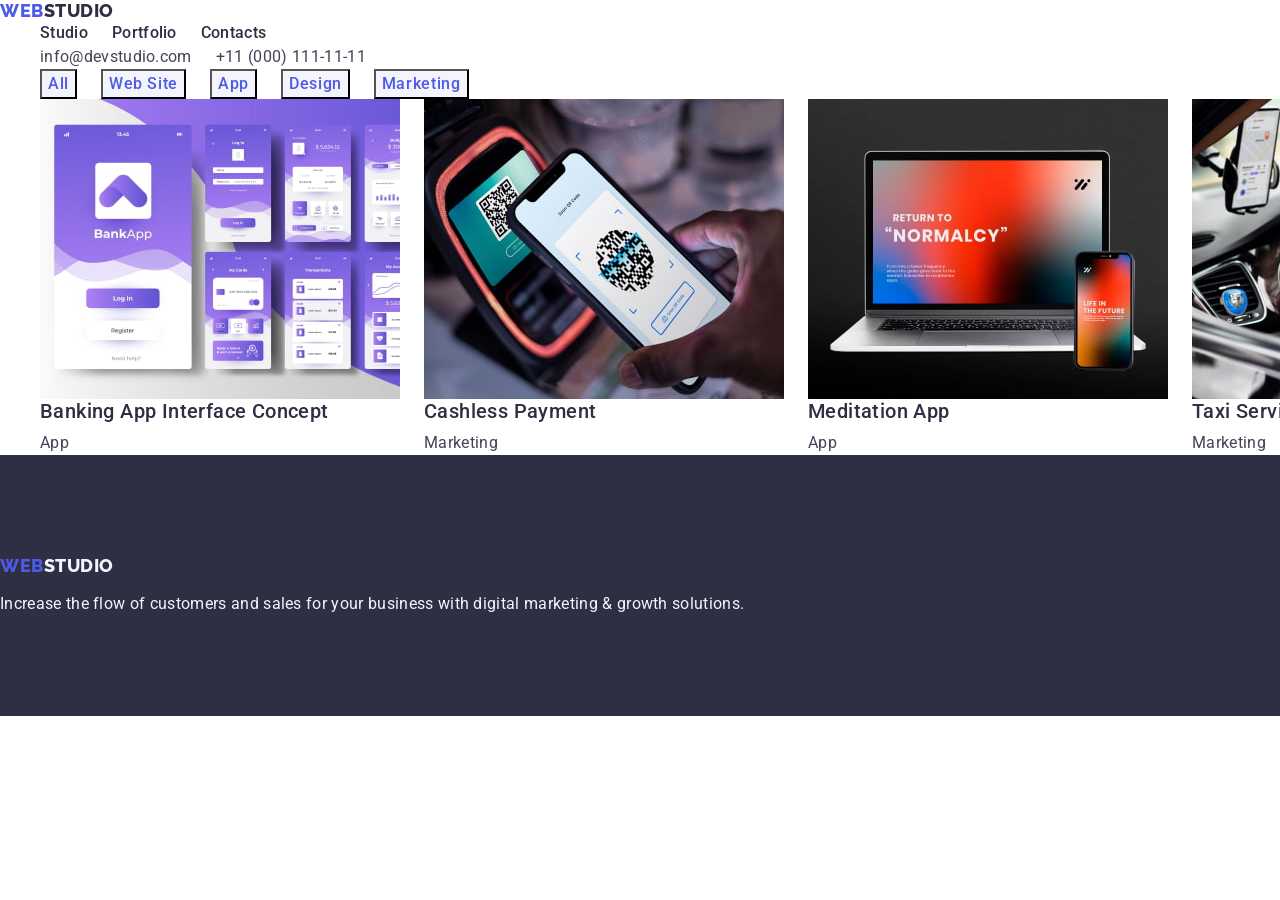
==== portfolio.html @ 52bfa88a "sub" ====
<!DOCTYPE html>
<html lang="en">
  <head>
    <meta charset="UTF-8" />
    <meta http-equiv="X-UA-Compatible" content="IE=edge" />
    <meta name="viewport" content="width=device-width, initial-scale=1.0" />
    <title>Portfolio</title>
    <link rel="preconnect" href="https://fonts.googleapis.com" />
    <link rel="preconnect" href="https://fonts.gstatic.com" crossorigin />
    <link
      href="https://fonts.googleapis.com/css2?family=Raleway:wght@800&family=Roboto:wght@400;500;700;900&display=swap"
      rel="stylesheet"
    />
    <link rel="stylesheet" href="./css/modern-normalize.min.css" />
    <link rel="stylesheet" href="./css/styles.css" />
  </head>
  <body>
    <header>
      <nav>
        <a class="icon link" href="./index.html"
          >Web<span class="logo">Studio</span></a
        >
        <ul class="list">
          <li>
            <a class="link header-nav hover focus" href="./index.html"
              >Studio</a
            >
          </li>
          <li>
            <a class="link header-nav hover focus" href="./portfolio.html"
              >Portfolio</a
            >
          </li>
          <li>
            <a class="link header-nav hover focus" href="">Contacts</a>
          </li>
        </ul>
      </nav>
      <address class="addres">
        <ul class="list">
          <li>
            <a
              class="link list header-addres hover focus"
              href="mailto:info@devstudio.com"
              >info@devstudio.com</a
            >
          </li>
          <li>
            <a
              class="link list header-addres hover focus"
              href="tel:+110001111111"
              >+11 (000) 111-11-11</a
            >
          </li>
        </ul>
      </address>
    </header>
    <main>
      <section>
        <h1 hidden>Portfolio</h1>
        <ul class="list">
          <li>
            <button class="btn btn-portfolio" type="button">All</button>
          </li>
          <li>
            <button class="btn btn-portfolio" type="button">Web Site</button>
          </li>
          <li>
            <button class="btn btn-portfolio" type="button">App</button>
          </li>
          <li>
            <button class="btn btn-portfolio" type="button">Design</button>
          </li>
          <li>
            <button class="btn btn-portfolio" type="button">Marketing</button>
          </li>
        </ul>
        <ul class="list">
          <li>
            <a class="link" href=""
              ><img
                src="./images/portfolio/1.jpg"
                alt="BankingApp"
                width="360"
                height="300"
              />
              <h2 class="subtitle">Banking App Interface Concept</h2>
              <p class="body-txt">App</p></a
            >
          </li>
          <li>
            <a class="link" href=""
              ><img
                src="./images/portfolio/2.jpg"
                alt="Payment"
                width="360"
                height="300"
              />
              <h2 class="subtitle">Cashless Payment</h2>
              <p class="body-txt">Marketing</p></a
            >
          </li>
          <li>
            <a class="link" href=""
              ><img
                src="./images/portfolio/3.jpg"
                alt="Meditation"
                width="360"
                height="300"
              />
              <h2 class="subtitle">Meditation App</h2>
              <p class="body-txt">App</p></a
            >
          </li>
          <li>
            <a class="link" href=""
              ><img
                src="./images/portfolio/4.jpg"
                alt="TaxiService"
                width="360"
                height="300"
              />
              <h2 class="subtitle">Taxi Service</h2>
              <p class="body-txt">Marketing</p></a
            >
          </li>
          <li>
            <a class="link" href=""
              ><img
                src="./images/portfolio/5.jpg"
                alt="Screen"
                width="360"
                height="300"
              />
              <h2 class="subtitle">Screen Illustrations</h2>
              <p class="body-txt">Design</p></a
            >
          </li>
          <li>
            <a class="link" href=""
              ><img
                src="./images/portfolio/6.jpg"
                alt="OnlineCourses"
                width="360"
                height="300"
              />
              <h2 class="subtitle">Online Courses</h2>
              <p class="body-txt">Marketing</p></a
            >
          </li>
          <li>
            <a class="link" href=""
              ><img
                src="./images/portfolio/7.jpg"
                alt="StoriesConcept"
                width="360"
                height="300"
              />
              <h2 class="subtitle">Instagram Stories Concept</h2>
              <p class="body-txt">Design</p></a
            >
          </li>
          <li>
            <a class="link" href=""
              ><img
                src="./images/portfolio/8.jpg"
                alt="OrganicFood"
                width="360"
                height="300"
              />
              <h2 class="subtitle">Organic Food</h2>
              <p class="body-txt">Web Site</p></a
            >
          </li>
          <li>
            <a class="link" href="">
              <img
                src="./images/portfolio/9.jpg"
                alt="Coffee"
                width="360"
                height="300"
              />
              <h2 class="subtitle">Fresh Coffee</h2>
              <p class="body-txt">Web Site</p></a
            >
          </li>
        </ul>
      </section>
    </main>
    <footer class="footer">
      <a class="icon link icon-footer" href="./index.html"
        >Web<span class="logo-footer">Studio</span></a
      >
      <p class="body-txt-footer">
        Increase the flow of customers and sales for your business with digital
        marketing & growth solutions.
      </p>
    </footer>
  </body>
</html>
---- css/styles.css ----
:root {
  /* color */
  --logo-color: #404bbf;
  --main-txt-cl: #2e2f42;
  --secondary-txt-cl: #434455;
}
body {
  font-family: "Roboto", sans-serif;
  color: #434455;
  background-color: #ffffff;
}

.container {
  width: 1158px;
  padding: 0 15px;
  margin: 0 auto;
  outline: 2px solid red;
  outline-offset: -2px;
}
img {
  display: block;
}
h1,
h2,
h3,
h4,
h5,
h6,
p,
ul {
  margin: 0;
}

/**
  |============================
  | Header
  |============================
*/
.header {
  border-bottom: 1px solid #e7e9fc;
}
.nav-header-flex {
  display: flex;
  align-items: center;
}
.list
 {
  list-style: none;
  display: flex;
  gap: 24px;
}

.link {
  text-decoration: none;
}
.hover:hover,
.focus:focus {
  color: #404bbf;
}
.addres {
  font-style: normal;
}
.header-addres {
  line-height: 1.5;
  letter-spacing: 0.02em;
  color: inherit;
}
.addres-list {
  display: flex;
  align-items: center;
  gap: 40px;
  padding: 24px 0;
}
.header-flex {
  display: flex;
  align-items: center
  margin: 0px;
}
.header-nav {
  font-weight: 500;
  line-height: 1.5;
  letter-spacing: 0.02em;
  color: #2e2f42;
  padding: 24px 0;
}
.header-nav-list {
  display: flex;
  align-items: center;
  gap: 40px;
  margin-right: 332px;
  padding: 0;
}
.logo {
  font-family: "Raleway", sans-serif;
  font-weight: 800;
  font-size: 18px;
  line-height: 1.17;
  display: flex;
  align-items: center;
  letter-spacing: 0.03em;
  text-transform: uppercase;
  color: #2e2f42;
}
.icon {
  font-family: "Raleway", sans-serif;
  font-weight: 800;
  font-size: 18px;
  line-height: 1.17;
  display: flex;
  align-items: center;
  letter-spacing: 0.03em;
  text-transform: uppercase;
  color: #4d5ae5;
}
.logo-header {
  display: flex;
  margin-right: 76px;
  padding: 24px 0;
}

/**
  |============================
  | Main
  |============================
*/
.section {
  padding: 120px 0;

}
.main-subtitle {
  font-weight: 700;
  font-size: 36px;
  line-height: 1.11;
  letter-spacing: 0.02em;
  text-align: center;
  text-transform: capitalize;
  color: #2e2f42;
  margin-bottom: 72px;
}
.subtitle,
.subtitle-section-four {
  font-weight: 500;
  font-size: 20px;
  line-height: 1.2;
  letter-spacing: 0.02em;
  color: #2e2f42;
  margin-bottom: 8px;
  
}
.subtitle-section-four {
 text-align: center;
}
.text-section-two,
.text-section-four {
  width:calc((100%-72px)/4);
}
.text-section-four {
  border-radius: 0px 0px 4px 4px;
}
.container-list-four {
  display: flex;
  padding: 32px 16px;

}
.section-cl-hero {
  background-color: #2e2f42;
  padding: 188px 0;
  text-align: center;
}

.btn:hover,
.btn:focus {
  background-color: #404bbf;
  color: #ffffff;
}
.btn-hero {
  font-family: inherit;
  font-style: normal;
  font-weight: 500;
  font-size: 16px;
  line-height: 1.5;
  display: flex;
  align-items: center;
  cursor: pointer;
  letter-spacing: 0.04em;
  background-color: #4d5ae5;
  color: #ffffff;
  display: block;
  min-width: 169px;
  height: 56px;
  border: none;
  border-radius: 4px;
  cursor: pointer;
  
}
.btn-portfolio {
  font-family: inherit;
  font-style: normal;
  font-weight: 500;
  font-size: 16px;
  line-height: 1.5;
  display: flex;
  align-items: center;
  cursor: pointer;
  letter-spacing: 0.04em;
  background-color: #f4f4fd;
  color: #4d5ae5;
}
.title-hero {
  font-weight: 700;
  font-size: 56px;
  line-height: 1.07;
  letter-spacing: 0.02em;
  text-align: center;
  color: #ffffff;
  max-width: 496px;
}
.section-two,
.section-four {
  padding: 120px 0;
}
.section-three {
  padding-bottom: 120px;
}
.text-section-three {
  width: calc((100% - 48px) / 3);
}
.section-four {
  background-color: #f4f4fd;
}
.list-background {
  background-color: #ffffff;
}
.body-txt,
.body-txt-footer {
  font-size: 16px;
  line-height: 1.5;
  letter-spacing: 0.02em;
  color: #434455;
}
.body-txt-footer {
  color: #f4f4fd;
}
.small-txt {
  text-align: center;
}
.visually-hidden {
  position: absolute;
  width: 1px;
  height: 1px;
  margin: -1px;
  border: 0;
  padding: 0;

  white-space: nowrap;
  clip-path: inset(100%);
  clip: rect(0 0 0 0);
  overflow: hidden;
}

/**
  |============================
  | Footer
  |============================
*/
.footer {
  background-color: #2e2f42;
  padding: 100px 0;
}
.logo-footer {
  font-family: "Raleway", sans-serif;
  font-weight: 800;
  font-size: 18px;
  line-height: 1.17;
  display: flex;
  align-items: center;
  letter-spacing: 0.03em;
  text-transform: uppercase;
  color: #f4f4fd;
  display: inline-block;
}
.icon-footer {
  display: inline-block;
  margin-bottom: 16px;
}
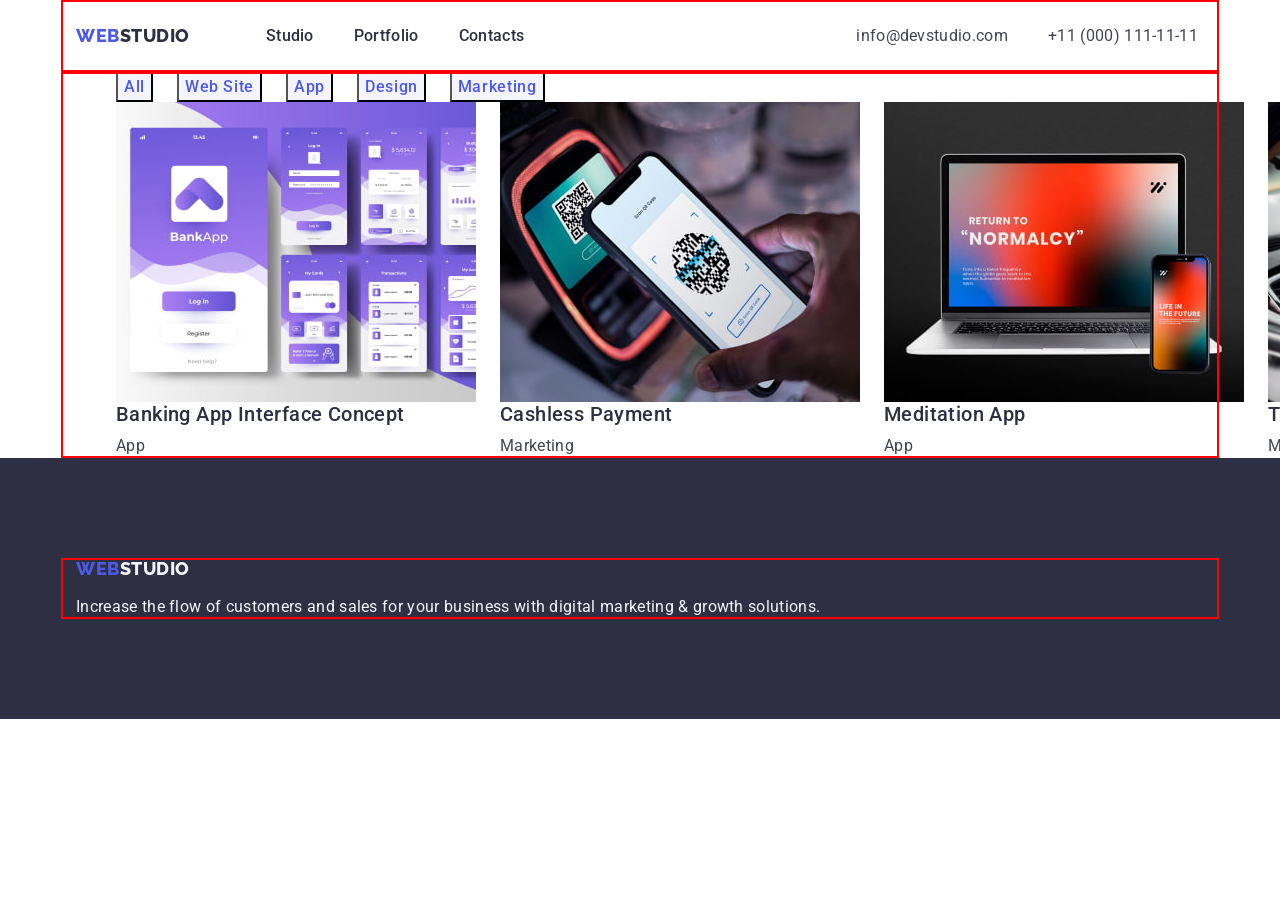
==== commit 3c9a833a: "sub" ====
--- a/portfolio.html
+++ b/portfolio.html
@@ -16,185 +16,191 @@
   </head>
   <body>
     <header>
-      <nav>
-        <a class="icon link" href="./index.html"
-          >Web<span class="logo">Studio</span></a
-        >
-        <ul class="list">
-          <li>
-            <a class="link header-nav hover focus" href="./index.html"
-              >Studio</a
-            >
-          </li>
-          <li>
-            <a class="link header-nav hover focus" href="./portfolio.html"
-              >Portfolio</a
-            >
-          </li>
-          <li>
-            <a class="link header-nav hover focus" href="">Contacts</a>
-          </li>
-        </ul>
-      </nav>
-      <address class="addres">
-        <ul class="list">
-          <li>
-            <a
-              class="link list header-addres hover focus"
-              href="mailto:info@devstudio.com"
-              >info@devstudio.com</a
-            >
-          </li>
-          <li>
-            <a
-              class="link list header-addres hover focus"
-              href="tel:+110001111111"
-              >+11 (000) 111-11-11</a
-            >
-          </li>
-        </ul>
-      </address>
+      <div class="container header-flex">
+        <nav class="nav-header-flex">
+          <a class="icon link logo-header" href="./index.html"
+            >Web<span class="logo">Studio</span></a
+          >
+          <ul class="list header-nav-list">
+            <li>
+              <a class="link header-nav hover focus" href="./index.html"
+                >Studio</a
+              >
+            </li>
+            <li>
+              <a class="link header-nav hover focus" href="./portfolio.html"
+                >Portfolio</a
+              >
+            </li>
+            <li>
+              <a class="link header-nav hover focus" href="">Contacts</a>
+            </li>
+          </ul>
+        </nav>
+        <address class="addres">
+          <ul class="list addres-list">
+            <li>
+              <a
+                class="link list header-addres hover focus"
+                href="mailto:info@devstudio.com"
+                >info@devstudio.com</a
+              >
+            </li>
+            <li>
+              <a
+                class="link list header-addres hover focus"
+                href="tel:+110001111111"
+                >+11 (000) 111-11-11</a
+              >
+            </li>
+          </ul>
+        </address>
+      </div>
     </header>
     <main>
       <section>
-        <h1 hidden>Portfolio</h1>
-        <ul class="list">
-          <li>
-            <button class="btn btn-portfolio" type="button">All</button>
-          </li>
-          <li>
-            <button class="btn btn-portfolio" type="button">Web Site</button>
-          </li>
-          <li>
-            <button class="btn btn-portfolio" type="button">App</button>
-          </li>
-          <li>
-            <button class="btn btn-portfolio" type="button">Design</button>
-          </li>
-          <li>
-            <button class="btn btn-portfolio" type="button">Marketing</button>
-          </li>
-        </ul>
-        <ul class="list">
-          <li>
-            <a class="link" href=""
-              ><img
-                src="./images/portfolio/1.jpg"
-                alt="BankingApp"
-                width="360"
-                height="300"
-              />
-              <h2 class="subtitle">Banking App Interface Concept</h2>
-              <p class="body-txt">App</p></a
-            >
-          </li>
-          <li>
-            <a class="link" href=""
-              ><img
-                src="./images/portfolio/2.jpg"
-                alt="Payment"
-                width="360"
-                height="300"
-              />
-              <h2 class="subtitle">Cashless Payment</h2>
-              <p class="body-txt">Marketing</p></a
-            >
-          </li>
-          <li>
-            <a class="link" href=""
-              ><img
-                src="./images/portfolio/3.jpg"
-                alt="Meditation"
-                width="360"
-                height="300"
-              />
-              <h2 class="subtitle">Meditation App</h2>
-              <p class="body-txt">App</p></a
-            >
-          </li>
-          <li>
-            <a class="link" href=""
-              ><img
-                src="./images/portfolio/4.jpg"
-                alt="TaxiService"
-                width="360"
-                height="300"
-              />
-              <h2 class="subtitle">Taxi Service</h2>
-              <p class="body-txt">Marketing</p></a
-            >
-          </li>
-          <li>
-            <a class="link" href=""
-              ><img
-                src="./images/portfolio/5.jpg"
-                alt="Screen"
-                width="360"
-                height="300"
-              />
-              <h2 class="subtitle">Screen Illustrations</h2>
-              <p class="body-txt">Design</p></a
-            >
-          </li>
-          <li>
-            <a class="link" href=""
-              ><img
-                src="./images/portfolio/6.jpg"
-                alt="OnlineCourses"
-                width="360"
-                height="300"
-              />
-              <h2 class="subtitle">Online Courses</h2>
-              <p class="body-txt">Marketing</p></a
-            >
-          </li>
-          <li>
-            <a class="link" href=""
-              ><img
-                src="./images/portfolio/7.jpg"
-                alt="StoriesConcept"
-                width="360"
-                height="300"
-              />
-              <h2 class="subtitle">Instagram Stories Concept</h2>
-              <p class="body-txt">Design</p></a
-            >
-          </li>
-          <li>
-            <a class="link" href=""
-              ><img
-                src="./images/portfolio/8.jpg"
-                alt="OrganicFood"
-                width="360"
-                height="300"
-              />
-              <h2 class="subtitle">Organic Food</h2>
-              <p class="body-txt">Web Site</p></a
-            >
-          </li>
-          <li>
-            <a class="link" href="">
-              <img
-                src="./images/portfolio/9.jpg"
-                alt="Coffee"
-                width="360"
-                height="300"
-              />
-              <h2 class="subtitle">Fresh Coffee</h2>
-              <p class="body-txt">Web Site</p></a
-            >
-          </li>
-        </ul>
+        <div class="container">
+          <h1 hidden>Portfolio</h1>
+          <ul class="list">
+            <li>
+              <button class="btn btn-portfolio" type="button">All</button>
+            </li>
+            <li>
+              <button class="btn btn-portfolio" type="button">Web Site</button>
+            </li>
+            <li>
+              <button class="btn btn-portfolio" type="button">App</button>
+            </li>
+            <li>
+              <button class="btn btn-portfolio" type="button">Design</button>
+            </li>
+            <li>
+              <button class="btn btn-portfolio" type="button">Marketing</button>
+            </li>
+          </ul>
+          <ul class="list">
+            <li>
+              <a class="link" href=""
+                ><img
+                  src="./images/portfolio/1.jpg"
+                  alt="BankingApp"
+                  width="360"
+                  height="300"
+                />
+                <h2 class="subtitle">Banking App Interface Concept</h2>
+                <p class="body-txt">App</p></a
+              >
+            </li>
+            <li>
+              <a class="link" href=""
+                ><img
+                  src="./images/portfolio/2.jpg"
+                  alt="Payment"
+                  width="360"
+                  height="300"
+                />
+                <h2 class="subtitle">Cashless Payment</h2>
+                <p class="body-txt">Marketing</p></a
+              >
+            </li>
+            <li>
+              <a class="link" href=""
+                ><img
+                  src="./images/portfolio/3.jpg"
+                  alt="Meditation"
+                  width="360"
+                  height="300"
+                />
+                <h2 class="subtitle">Meditation App</h2>
+                <p class="body-txt">App</p></a
+              >
+            </li>
+            <li>
+              <a class="link" href=""
+                ><img
+                  src="./images/portfolio/4.jpg"
+                  alt="TaxiService"
+                  width="360"
+                  height="300"
+                />
+                <h2 class="subtitle">Taxi Service</h2>
+                <p class="body-txt">Marketing</p></a
+              >
+            </li>
+            <li>
+              <a class="link" href=""
+                ><img
+                  src="./images/portfolio/5.jpg"
+                  alt="Screen"
+                  width="360"
+                  height="300"
+                />
+                <h2 class="subtitle">Screen Illustrations</h2>
+                <p class="body-txt">Design</p></a
+              >
+            </li>
+            <li>
+              <a class="link" href=""
+                ><img
+                  src="./images/portfolio/6.jpg"
+                  alt="OnlineCourses"
+                  width="360"
+                  height="300"
+                />
+                <h2 class="subtitle">Online Courses</h2>
+                <p class="body-txt">Marketing</p></a
+              >
+            </li>
+            <li>
+              <a class="link" href=""
+                ><img
+                  src="./images/portfolio/7.jpg"
+                  alt="StoriesConcept"
+                  width="360"
+                  height="300"
+                />
+                <h2 class="subtitle">Instagram Stories Concept</h2>
+                <p class="body-txt">Design</p></a
+              >
+            </li>
+            <li>
+              <a class="link" href=""
+                ><img
+                  src="./images/portfolio/8.jpg"
+                  alt="OrganicFood"
+                  width="360"
+                  height="300"
+                />
+                <h2 class="subtitle">Organic Food</h2>
+                <p class="body-txt">Web Site</p></a
+              >
+            </li>
+            <li>
+              <a class="link" href="">
+                <img
+                  src="./images/portfolio/9.jpg"
+                  alt="Coffee"
+                  width="360"
+                  height="300"
+                />
+                <h2 class="subtitle">Fresh Coffee</h2>
+                <p class="body-txt">Web Site</p></a
+              >
+            </li>
+          </ul>
+        </div>
       </section>
     </main>
     <footer class="footer">
-      <a class="icon link icon-footer" href="./index.html"
-        >Web<span class="logo-footer">Studio</span></a
-      >
-      <p class="body-txt-footer">
-        Increase the flow of customers and sales for your business with digital
-        marketing & growth solutions.
-      </p>
+      <div class="container">
+        <a class="icon link icon-footer" href="./index.html"
+          >Web<span class="logo-footer">Studio</span></a
+        >
+        <p class="body-txt-footer">
+          Increase the flow of customers and sales for your business with
+          digital marketing & growth solutions.
+        </p>
+      </div>
     </footer>
   </body>
 </html>
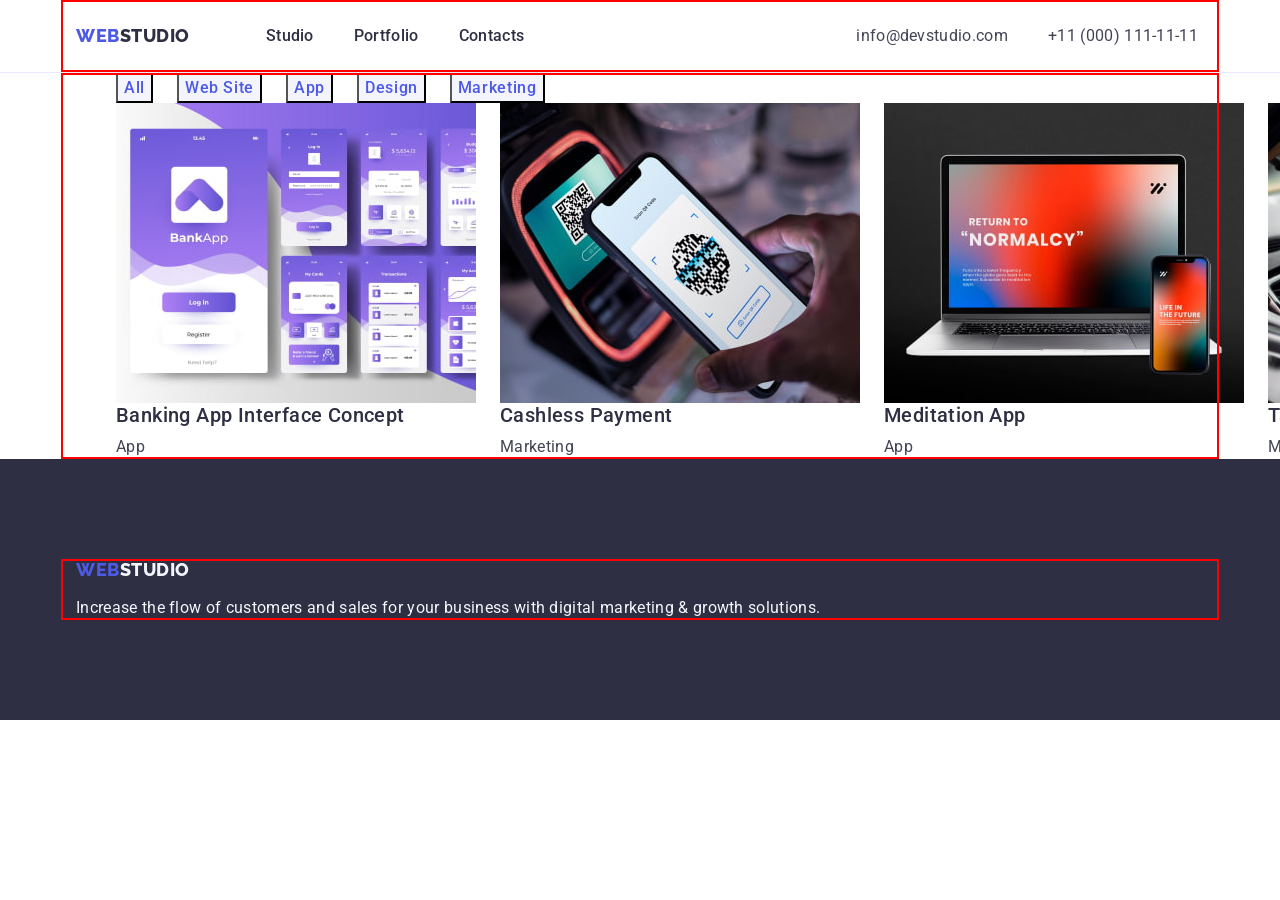
==== commit 7a12a1c2: "sub" ====
--- a/portfolio.html
+++ b/portfolio.html
@@ -15,7 +15,7 @@
     <link rel="stylesheet" href="./css/styles.css" />
   </head>
   <body>
-    <header>
+    <header class="header">
       <div class="container header-flex">
         <nav class="nav-header-flex">
           <a class="icon link logo-header" href="./index.html"
--- a/css/styles.css
+++ b/css/styles.css
@@ -152,7 +152,7 @@
 }
 .text-section-two,
 .text-section-four {
-  width:calc((100%-72px)/4);
+  flex-basis: calc((100% - 72px) / 4);
 }
 .text-section-four {
   border-radius: 0px 0px 4px 4px;
@@ -223,7 +223,7 @@
   padding-bottom: 120px;
 }
 .text-section-three {
-  width: calc((100% - 48px) / 3);
+ flex-basis: calc((100% - 48px) / 3); 
 }
 .section-four {
   background-color: #f4f4fd;
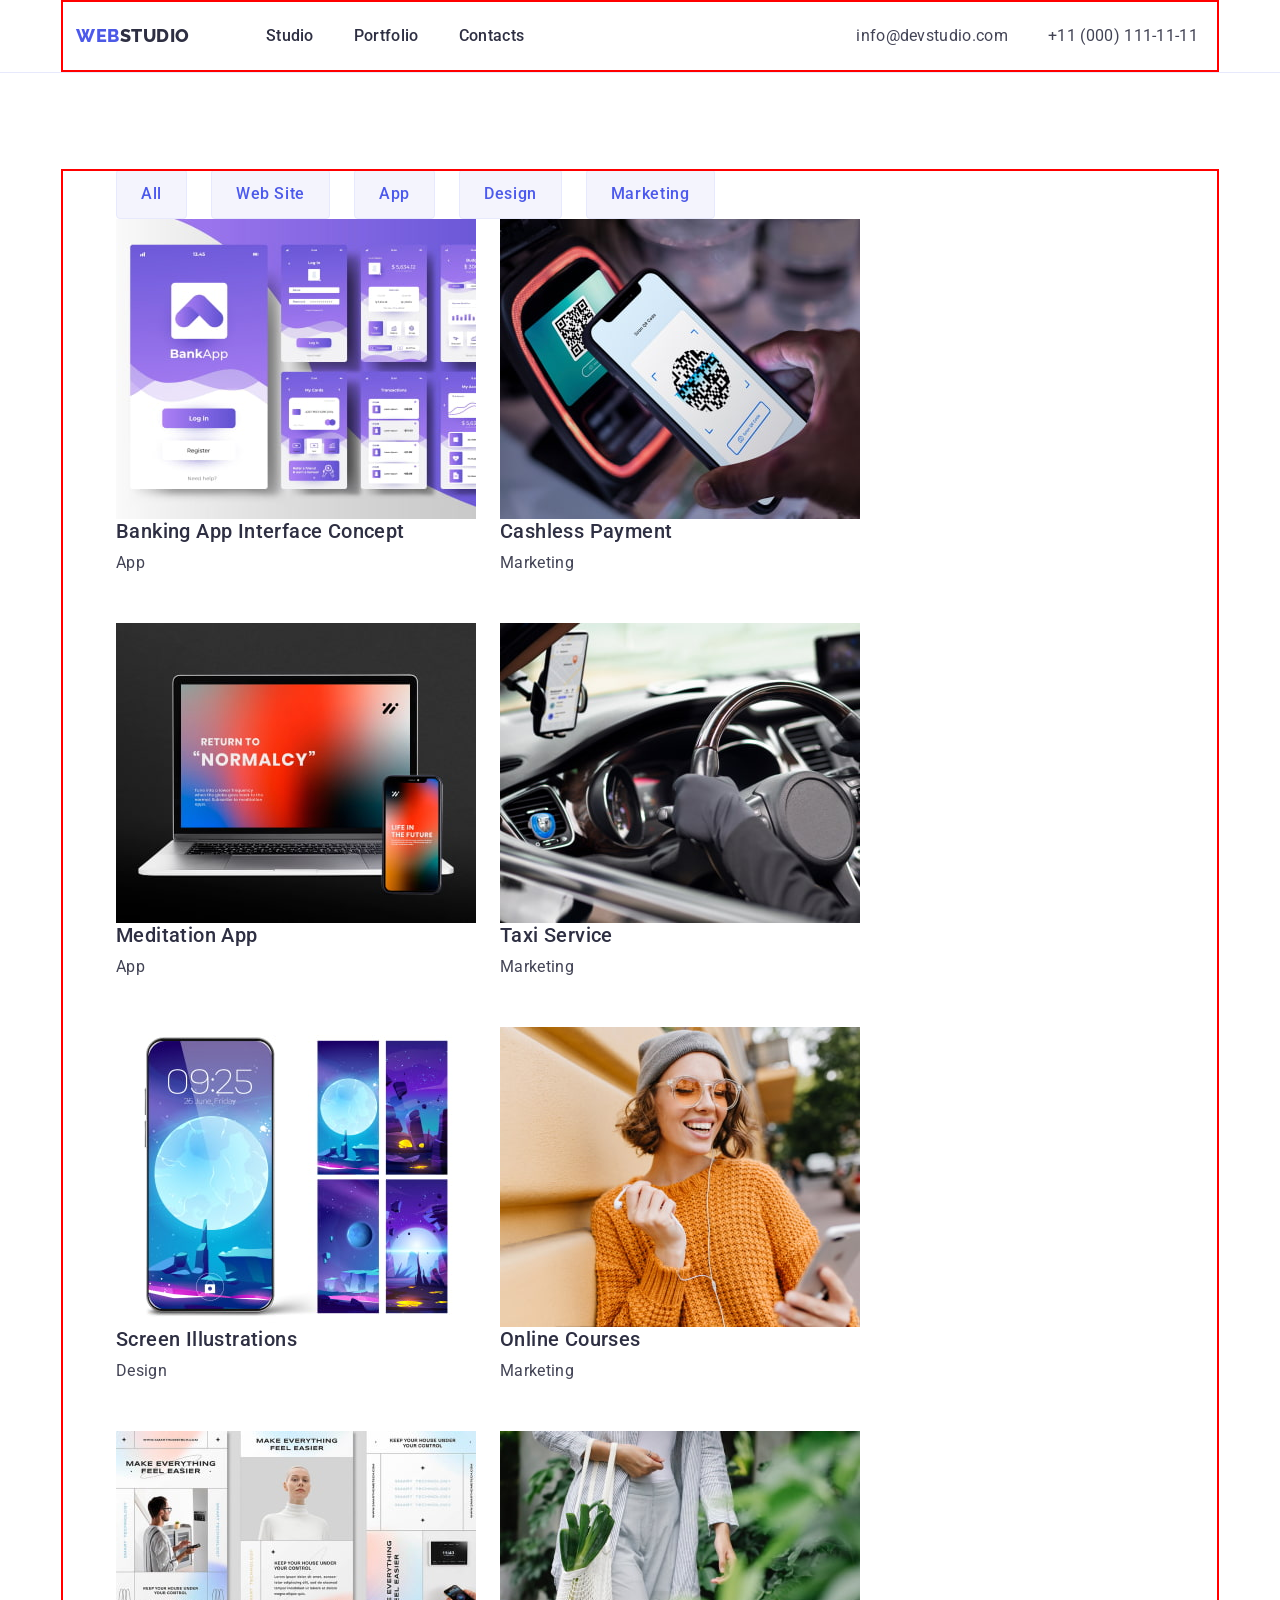
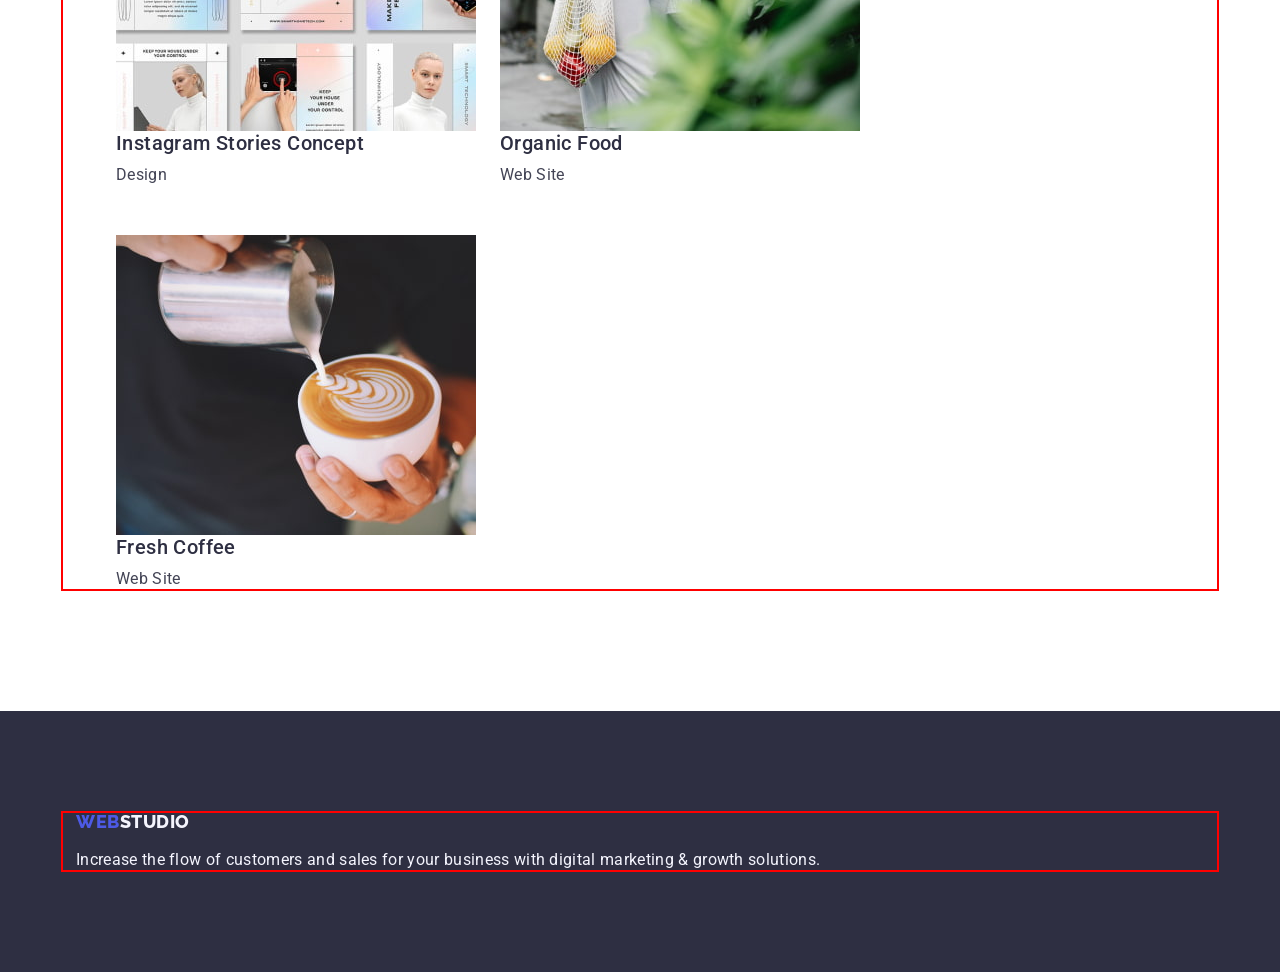
==== commit f3789b01: "sub" ====
--- a/portfolio.html
+++ b/portfolio.html
@@ -58,28 +58,28 @@
       </div>
     </header>
     <main>
-      <section>
+      <section class="section-portfolio">
         <div class="container">
           <h1 hidden>Portfolio</h1>
-          <ul class="list">
-            <li>
-              <button class="btn btn-portfolio" type="button">All</button>
-            </li>
-            <li>
-              <button class="btn btn-portfolio" type="button">Web Site</button>
-            </li>
-            <li>
-              <button class="btn btn-portfolio" type="button">App</button>
-            </li>
-            <li>
-              <button class="btn btn-portfolio" type="button">Design</button>
-            </li>
-            <li>
-              <button class="btn btn-portfolio" type="button">Marketing</button>
-            </li>
-          </ul>
-          <ul class="list">
-            <li>
+          <ul class="list list-portfolio-btn">
+            <li>
+              <button class="btn-portfolio" type="button">All</button>
+            </li>
+            <li>
+              <button class="btn-portfolio" type="button">Web Site</button>
+            </li>
+            <li>
+              <button class="btn-portfolio" type="button">App</button>
+            </li>
+            <li>
+              <button class="btn-portfolio" type="button">Design</button>
+            </li>
+            <li>
+              <button class="btn-portfolio" type="button">Marketing</button>
+            </li>
+          </ul>
+          <ul class="list list-portfolio-card">
+            <li class="text-section-three">
               <a class="link" href=""
                 ><img
                   src="./images/portfolio/1.jpg"
@@ -91,7 +91,7 @@
                 <p class="body-txt">App</p></a
               >
             </li>
-            <li>
+            <li class="text-section-three">
               <a class="link" href=""
                 ><img
                   src="./images/portfolio/2.jpg"
@@ -103,7 +103,7 @@
                 <p class="body-txt">Marketing</p></a
               >
             </li>
-            <li>
+            <li class="text-section-three">
               <a class="link" href=""
                 ><img
                   src="./images/portfolio/3.jpg"
@@ -115,7 +115,7 @@
                 <p class="body-txt">App</p></a
               >
             </li>
-            <li>
+            <li class="text-section-three">
               <a class="link" href=""
                 ><img
                   src="./images/portfolio/4.jpg"
@@ -127,7 +127,7 @@
                 <p class="body-txt">Marketing</p></a
               >
             </li>
-            <li>
+            <li class="text-section-three">
               <a class="link" href=""
                 ><img
                   src="./images/portfolio/5.jpg"
@@ -139,7 +139,7 @@
                 <p class="body-txt">Design</p></a
               >
             </li>
-            <li>
+            <li class="text-section-three">
               <a class="link" href=""
                 ><img
                   src="./images/portfolio/6.jpg"
@@ -151,7 +151,7 @@
                 <p class="body-txt">Marketing</p></a
               >
             </li>
-            <li>
+            <li class="text-section-three">
               <a class="link" href=""
                 ><img
                   src="./images/portfolio/7.jpg"
@@ -163,7 +163,7 @@
                 <p class="body-txt">Design</p></a
               >
             </li>
-            <li>
+            <li class="text-section-three">
               <a class="link" href=""
                 ><img
                   src="./images/portfolio/8.jpg"
@@ -175,7 +175,7 @@
                 <p class="body-txt">Web Site</p></a
               >
             </li>
-            <li>
+            <li class="text-section-three">
               <a class="link" href="">
                 <img
                   src="./images/portfolio/9.jpg"
--- a/css/styles.css
+++ b/css/styles.css
@@ -43,13 +43,23 @@
   display: flex;
   align-items: center;
 }
-.list
+.list,
+.list-portfolio-btn,
+.list-portfolio-card
  {
   list-style: none;
   display: flex;
   gap: 24px;
 }
-
+.list-portfolio {
+  justify-content: center;
+  margin-bottom: 72px;
+}
+.list-portfolio-card {
+  flex-wrap: wrap;
+  column-gap: 24px;
+  row-gap: 48px;
+}
 .link {
   text-decoration: none;
 }
@@ -205,6 +215,15 @@
   letter-spacing: 0.04em;
   background-color: #f4f4fd;
   color: #4d5ae5;
+  padding: 12px 24px;
+  border: 1px solid #e7e9fc;
+  border-radius: 4px;
+}
+.btn-portfolio:hover,
+.btn-portfolio:focus {
+    background-color: #404bbf;
+  color: #ffffff;
+border: 1px solid transparent;
 }
 .title-hero {
   font-weight: 700;
@@ -257,6 +276,9 @@
   clip: rect(0 0 0 0);
   overflow: hidden;
 }
+.section-portfolio {
+  padding: 96px 0 120px;
+}
 
 /**
   |============================
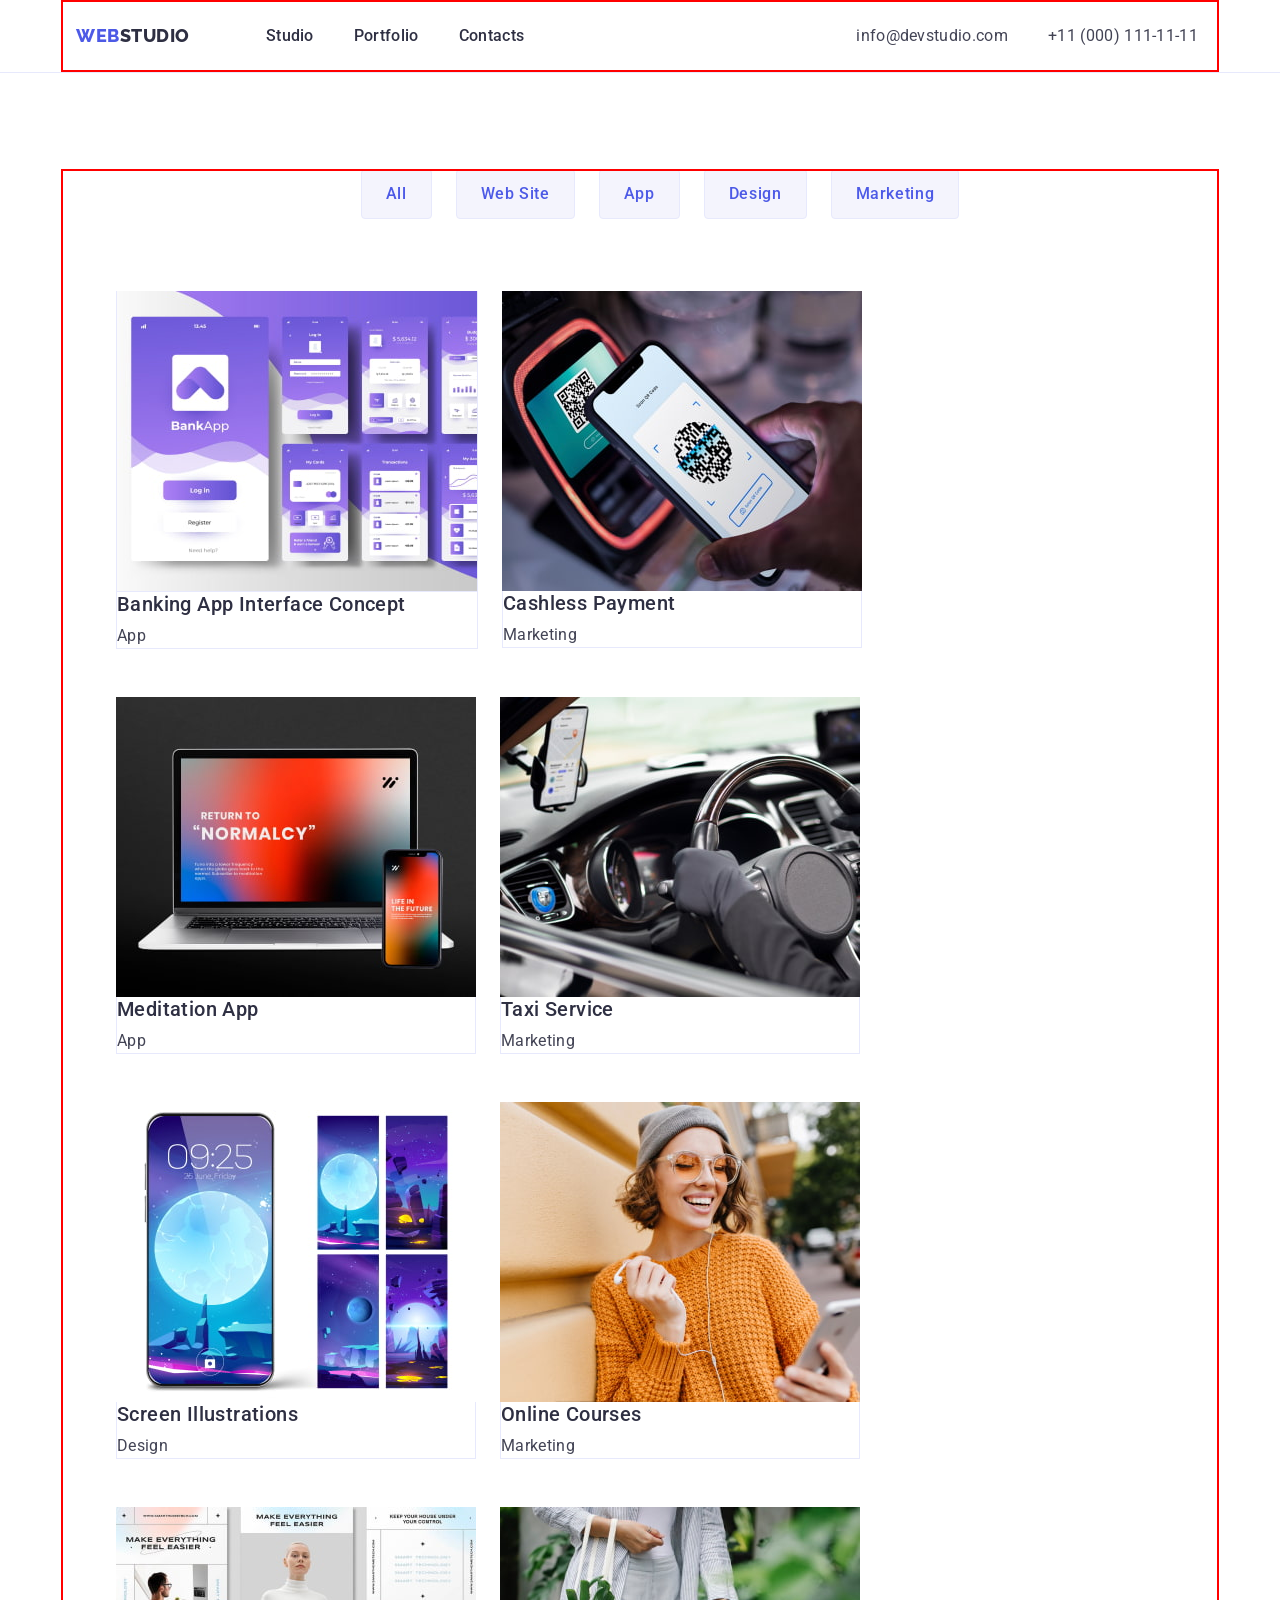
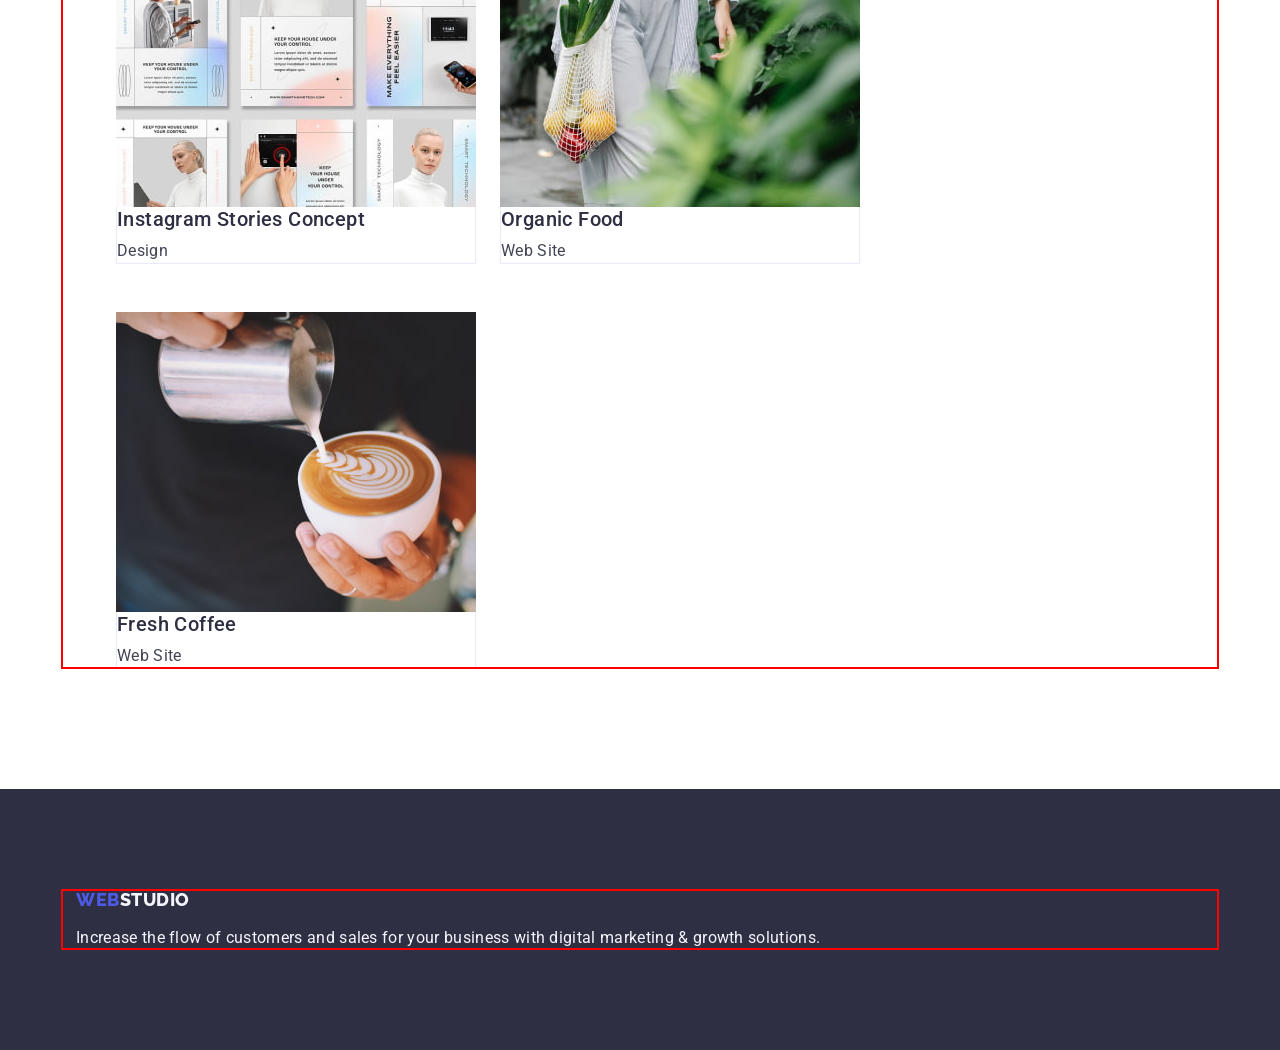
==== commit 0b41316f: "sub" ====
--- a/portfolio.html
+++ b/portfolio.html
@@ -81,14 +81,18 @@
           <ul class="list list-portfolio-card">
             <li class="text-section-three">
               <a class="link" href=""
-                ><img
-                  src="./images/portfolio/1.jpg"
-                  alt="BankingApp"
-                  width="360"
-                  height="300"
-                />
-                <h2 class="subtitle">Banking App Interface Concept</h2>
-                <p class="body-txt">App</p></a
+                ><div class="container-portfolio-card">
+                  <img
+                    src="./images/portfolio/1.jpg"
+                    alt="BankingApp"
+                    width="360"
+                    height="300"
+                  />
+                </div>
+                <div class="container-portfolio-card">
+                  <h2 class="subtitle">Banking App Interface Concept</h2>
+                  <p class="body-txt">App</p>
+                </div></a
               >
             </li>
             <li class="text-section-three">
@@ -99,8 +103,10 @@
                   width="360"
                   height="300"
                 />
-                <h2 class="subtitle">Cashless Payment</h2>
-                <p class="body-txt">Marketing</p></a
+                <div class="container-portfolio-card">
+                  <h2 class="subtitle">Cashless Payment</h2>
+                  <p class="body-txt">Marketing</p>
+                </div></a
               >
             </li>
             <li class="text-section-three">
@@ -111,8 +117,10 @@
                   width="360"
                   height="300"
                 />
-                <h2 class="subtitle">Meditation App</h2>
-                <p class="body-txt">App</p></a
+                <div class="container-portfolio-card">
+                  <h2 class="subtitle">Meditation App</h2>
+                  <p class="body-txt">App</p>
+                </div></a
               >
             </li>
             <li class="text-section-three">
@@ -123,8 +131,10 @@
                   width="360"
                   height="300"
                 />
-                <h2 class="subtitle">Taxi Service</h2>
-                <p class="body-txt">Marketing</p></a
+                <div class="container-portfolio-card">
+                  <h2 class="subtitle">Taxi Service</h2>
+                  <p class="body-txt">Marketing</p>
+                </div></a
               >
             </li>
             <li class="text-section-three">
@@ -135,8 +145,10 @@
                   width="360"
                   height="300"
                 />
-                <h2 class="subtitle">Screen Illustrations</h2>
-                <p class="body-txt">Design</p></a
+                <div class="container-portfolio-card">
+                  <h2 class="subtitle">Screen Illustrations</h2>
+                  <p class="body-txt">Design</p>
+                </div></a
               >
             </li>
             <li class="text-section-three">
@@ -147,8 +159,10 @@
                   width="360"
                   height="300"
                 />
-                <h2 class="subtitle">Online Courses</h2>
-                <p class="body-txt">Marketing</p></a
+                <div class="container-portfolio-card">
+                  <h2 class="subtitle">Online Courses</h2>
+                  <p class="body-txt">Marketing</p>
+                </div></a
               >
             </li>
             <li class="text-section-three">
@@ -159,8 +173,10 @@
                   width="360"
                   height="300"
                 />
-                <h2 class="subtitle">Instagram Stories Concept</h2>
-                <p class="body-txt">Design</p></a
+                <div class="container-portfolio-card">
+                  <h2 class="subtitle">Instagram Stories Concept</h2>
+                  <p class="body-txt">Design</p>
+                </div></a
               >
             </li>
             <li class="text-section-three">
@@ -171,8 +187,10 @@
                   width="360"
                   height="300"
                 />
-                <h2 class="subtitle">Organic Food</h2>
-                <p class="body-txt">Web Site</p></a
+                <div class="container-portfolio-card">
+                  <h2 class="subtitle">Organic Food</h2>
+                  <p class="body-txt">Web Site</p>
+                </div></a
               >
             </li>
             <li class="text-section-three">
@@ -183,8 +201,10 @@
                   width="360"
                   height="300"
                 />
-                <h2 class="subtitle">Fresh Coffee</h2>
-                <p class="body-txt">Web Site</p></a
+                <div class="container-portfolio-card">
+                  <h2 class="subtitle">Fresh Coffee</h2>
+                  <p class="body-txt">Web Site</p>
+                </div></a
               >
             </li>
           </ul>
--- a/css/styles.css
+++ b/css/styles.css
@@ -51,10 +51,11 @@
   display: flex;
   gap: 24px;
 }
-.list-portfolio {
+.list-portfolio-btn {
   justify-content: center;
   margin-bottom: 72px;
 }
+
 .list-portfolio-card {
   flex-wrap: wrap;
   column-gap: 24px;
@@ -167,10 +168,13 @@
 .text-section-four {
   border-radius: 0px 0px 4px 4px;
 }
-.container-list-four {
-  display: flex;
+.container-list-four
+.container-portfolio-card {
   padding: 32px 16px;
-
+}
+.container-portfolio-card {
+  border: 1px solid #e7e9fc;
+  border-top: none;
 }
 .section-cl-hero {
   background-color: #2e2f42;
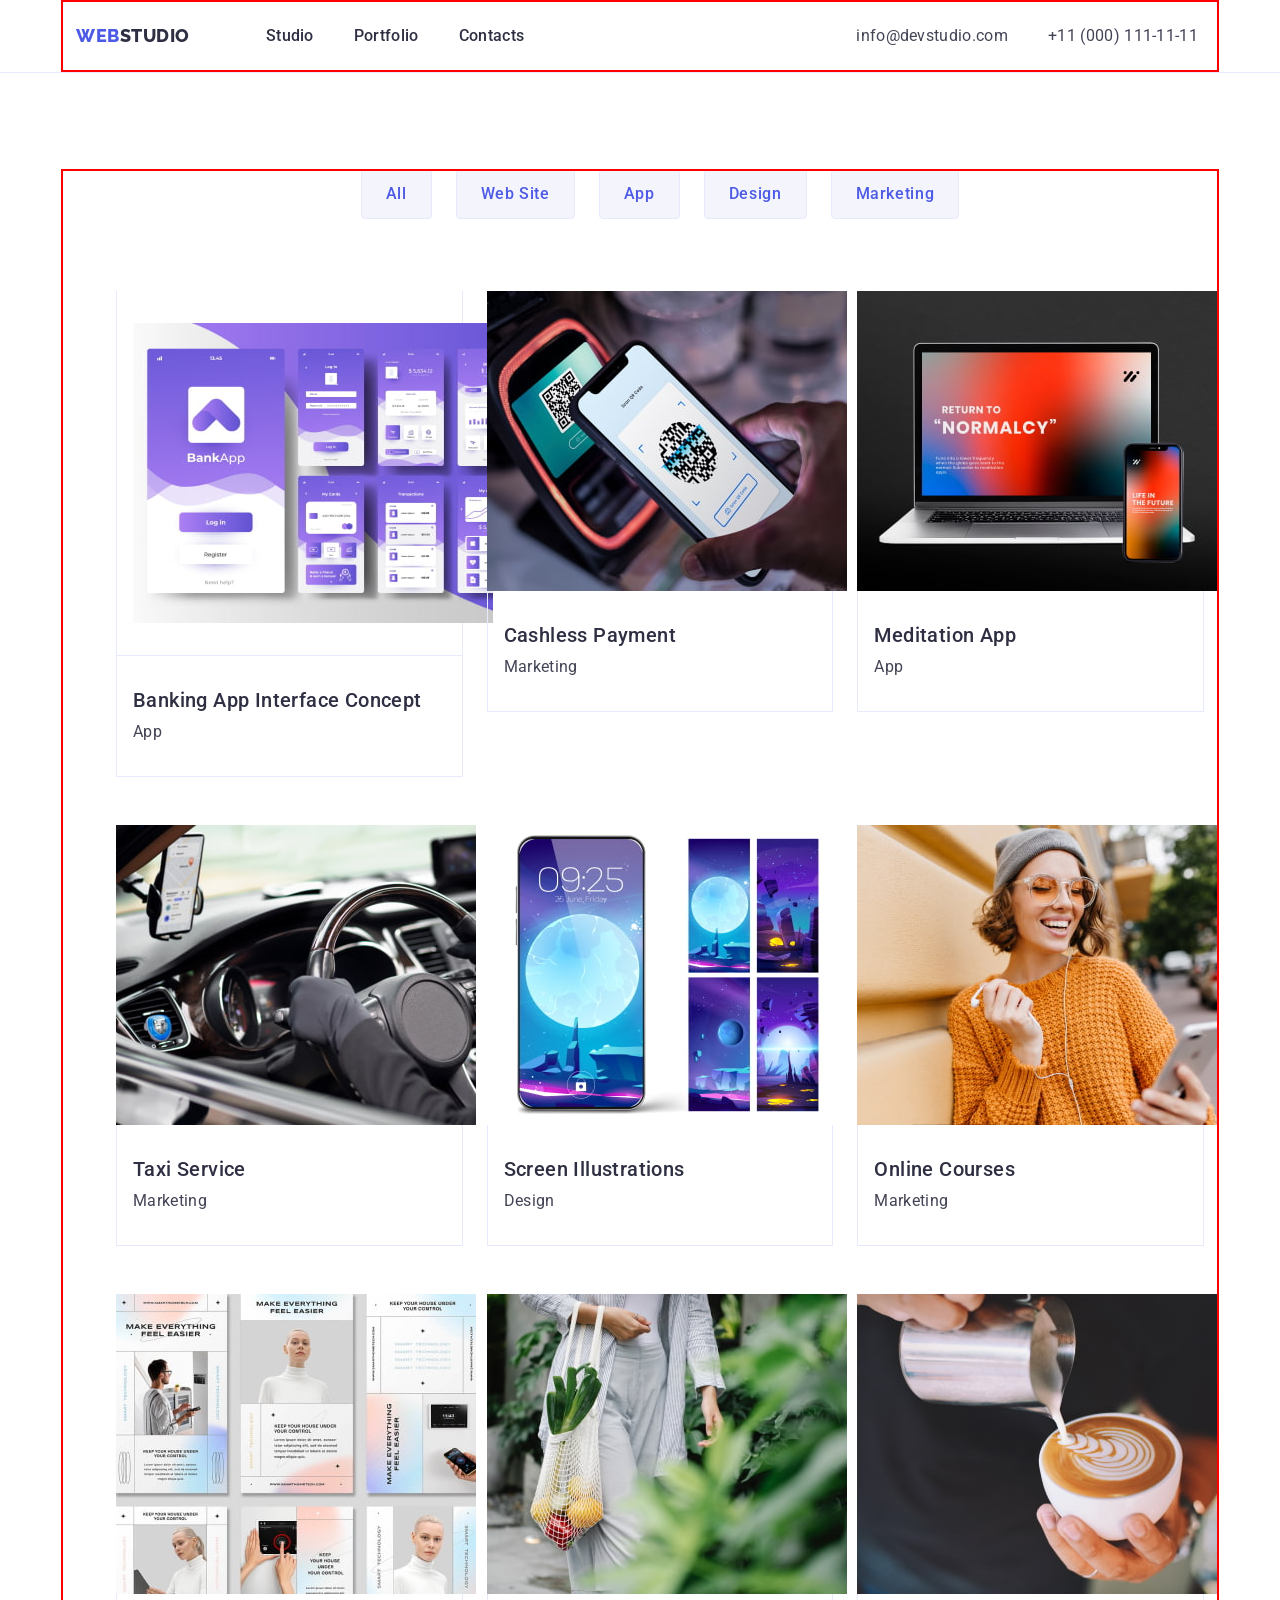
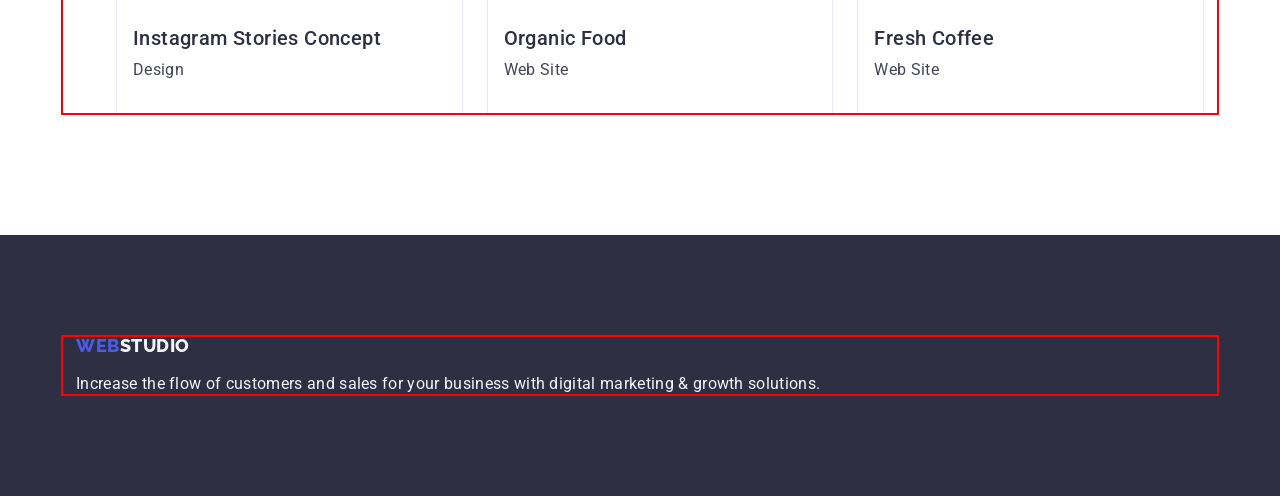
==== commit f2afadfa: "sub" ====
--- a/portfolio.html
+++ b/portfolio.html
@@ -79,7 +79,7 @@
             </li>
           </ul>
           <ul class="list list-portfolio-card">
-            <li class="text-section-three">
+            <li class="card-portfolio">
               <a class="link" href=""
                 ><div class="container-portfolio-card">
                   <img
@@ -95,7 +95,7 @@
                 </div></a
               >
             </li>
-            <li class="text-section-three">
+            <li class="card-portfolio">
               <a class="link" href=""
                 ><img
                   src="./images/portfolio/2.jpg"
@@ -109,7 +109,7 @@
                 </div></a
               >
             </li>
-            <li class="text-section-three">
+            <li class="card-portfolio">
               <a class="link" href=""
                 ><img
                   src="./images/portfolio/3.jpg"
@@ -123,7 +123,7 @@
                 </div></a
               >
             </li>
-            <li class="text-section-three">
+            <li class="card-portfolio">
               <a class="link" href=""
                 ><img
                   src="./images/portfolio/4.jpg"
@@ -137,7 +137,7 @@
                 </div></a
               >
             </li>
-            <li class="text-section-three">
+            <li class="card-portfolio">
               <a class="link" href=""
                 ><img
                   src="./images/portfolio/5.jpg"
@@ -151,7 +151,7 @@
                 </div></a
               >
             </li>
-            <li class="text-section-three">
+            <li class="card-portfolio">
               <a class="link" href=""
                 ><img
                   src="./images/portfolio/6.jpg"
@@ -165,7 +165,7 @@
                 </div></a
               >
             </li>
-            <li class="text-section-three">
+            <li class="card-portfolio">
               <a class="link" href=""
                 ><img
                   src="./images/portfolio/7.jpg"
@@ -179,7 +179,7 @@
                 </div></a
               >
             </li>
-            <li class="text-section-three">
+            <li class="card-portfolio">
               <a class="link" href=""
                 ><img
                   src="./images/portfolio/8.jpg"
@@ -193,7 +193,7 @@
                 </div></a
               >
             </li>
-            <li class="text-section-three">
+            <li class="card-portfolio">
               <a class="link" href="">
                 <img
                   src="./images/portfolio/9.jpg"
--- a/css/styles.css
+++ b/css/styles.css
@@ -45,8 +45,7 @@
 }
 .list,
 .list-portfolio-btn,
-.list-portfolio-card
- {
+.list-portfolio-card {
   list-style: none;
   display: flex;
   gap: 24px;
@@ -84,9 +83,10 @@
 }
 .header-flex {
   display: flex;
-  align-items: center
-  margin: 0px;
-}
+  align-items: center;
+  margin: 0 auto;
+}
+
 .header-nav {
   font-weight: 500;
   line-height: 1.5;
@@ -136,7 +136,6 @@
 */
 .section {
   padding: 120px 0;
-
 }
 .main-subtitle {
   font-weight: 700;
@@ -156,19 +155,19 @@
   letter-spacing: 0.02em;
   color: #2e2f42;
   margin-bottom: 8px;
-  
 }
 .subtitle-section-four {
- text-align: center;
-}
-.text-section-two,
-.text-section-four {
-  flex-basis: calc((100% - 72px) / 4);
+  text-align: center;
 }
 .text-section-four {
   border-radius: 0px 0px 4px 4px;
-}
-.container-list-four
+  flex-basis: calc((100% - 72px) / 4);
+}
+.text-section-two {
+  width: calc((100% - 3 * 24px) / 4);
+}
+
+.container-list-four,
 .container-portfolio-card {
   padding: 32px 16px;
 }
@@ -205,7 +204,6 @@
   border: none;
   border-radius: 4px;
   cursor: pointer;
-  
 }
 .btn-portfolio {
   font-family: inherit;
@@ -225,9 +223,9 @@
 }
 .btn-portfolio:hover,
 .btn-portfolio:focus {
-    background-color: #404bbf;
+  background-color: #404bbf;
   color: #ffffff;
-border: 1px solid transparent;
+  border: 1px solid transparent;
 }
 .title-hero {
   font-weight: 700;
@@ -246,7 +244,10 @@
   padding-bottom: 120px;
 }
 .text-section-three {
- flex-basis: calc((100% - 48px) / 3); 
+  flex-basis: calc((100% - 48px) / 3);
+}
+.card-portfolio {
+  width: calc((100% - 48px) / 3);
 }
 .section-four {
   background-color: #f4f4fd;
@@ -308,4 +309,4 @@
 .icon-footer {
   display: inline-block;
   margin-bottom: 16px;
-}+}
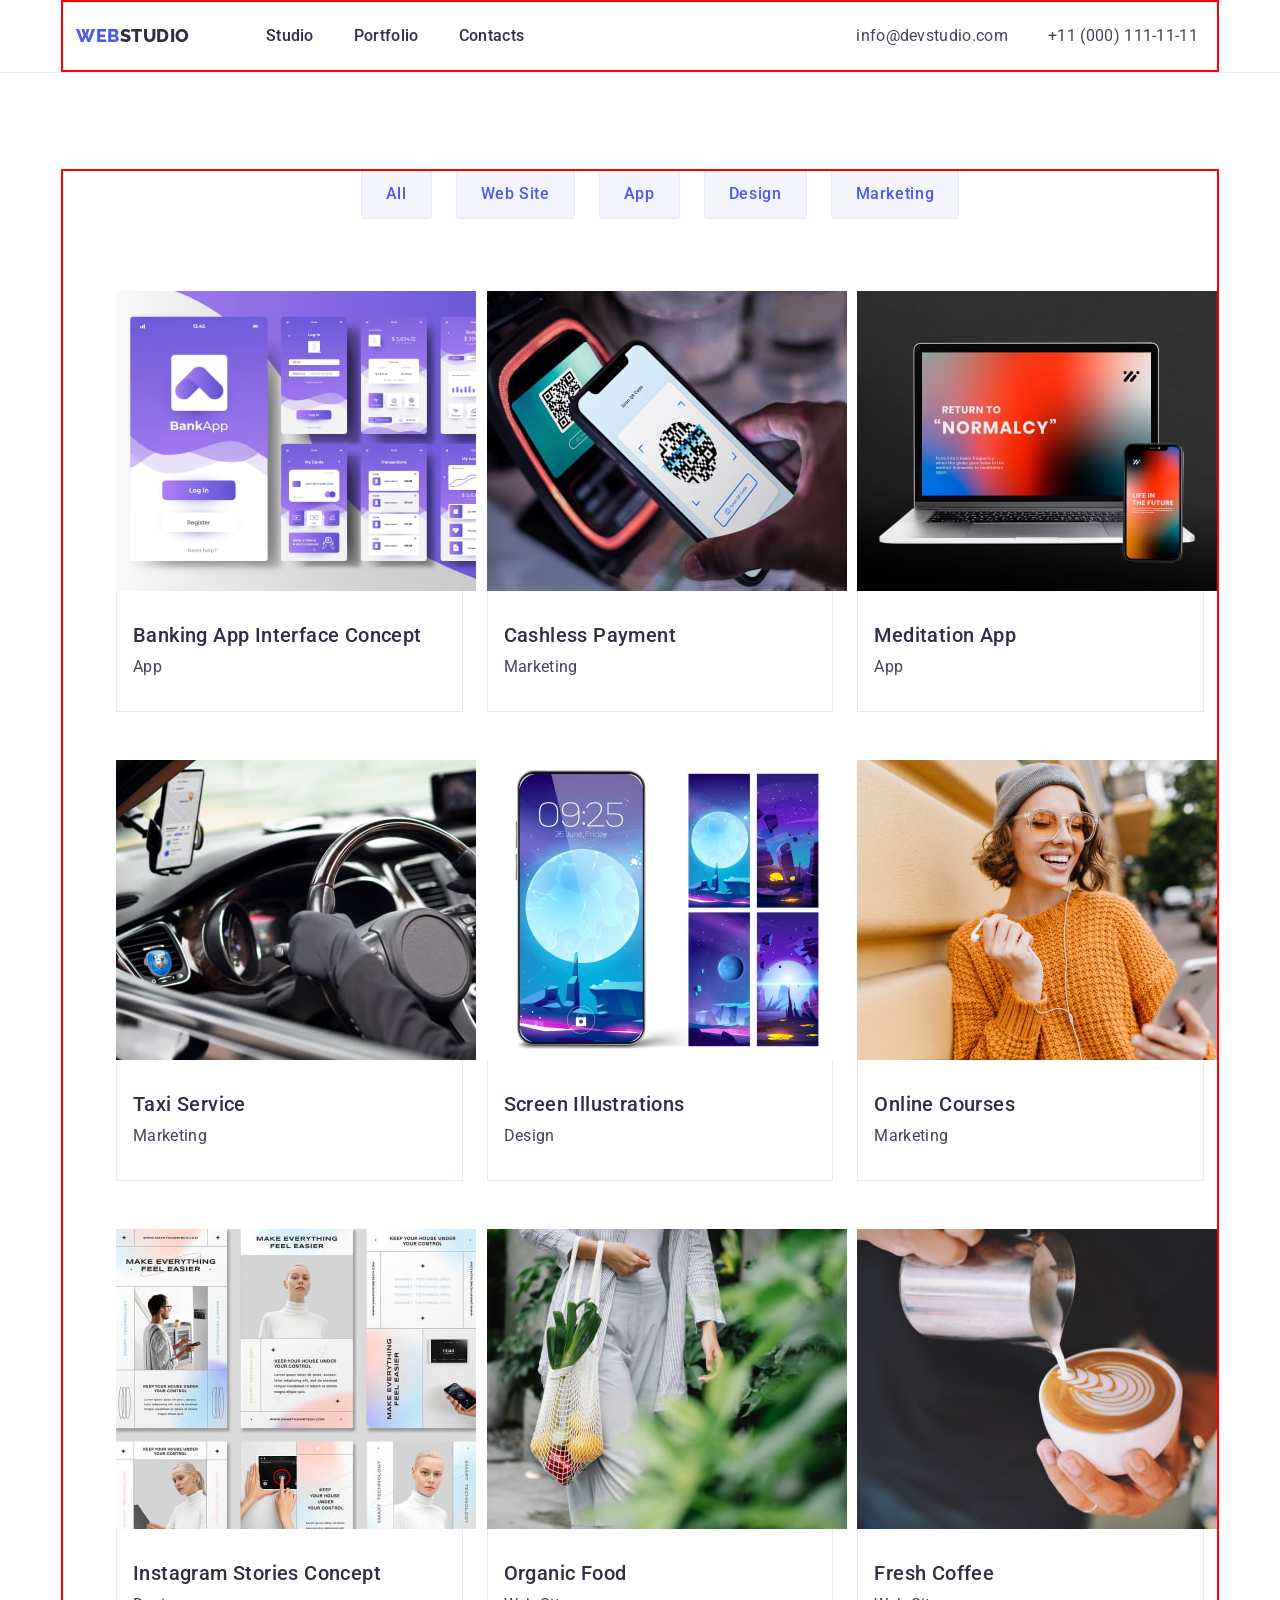
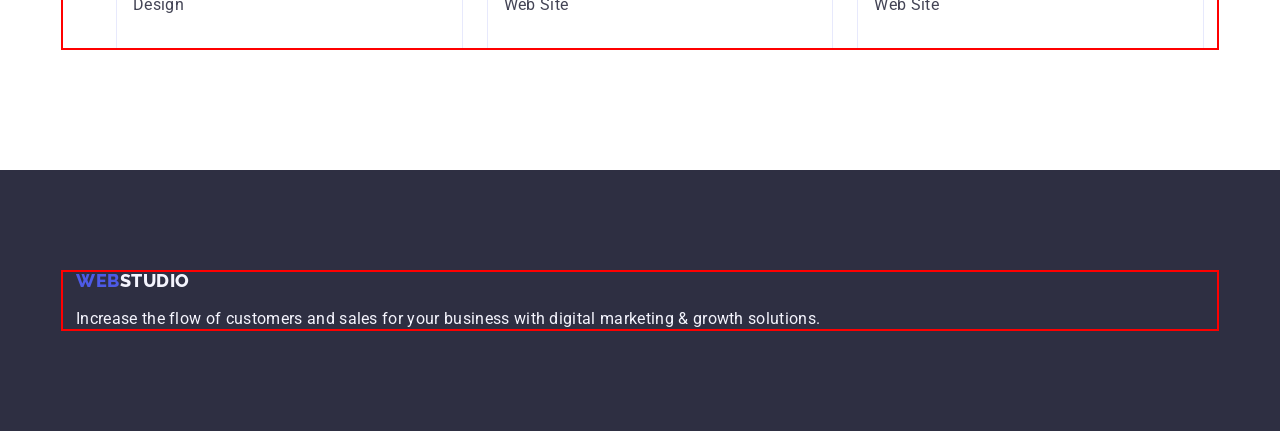
==== commit 13552756: "sub" ====
--- a/portfolio.html
+++ b/portfolio.html
@@ -80,15 +80,14 @@
           </ul>
           <ul class="list list-portfolio-card">
             <li class="card-portfolio">
-              <a class="link" href=""
-                ><div class="container-portfolio-card">
-                  <img
-                    src="./images/portfolio/1.jpg"
-                    alt="BankingApp"
-                    width="360"
-                    height="300"
-                  />
-                </div>
+              <a class="link" href="">
+                <img
+                  src="./images/portfolio/1.jpg"
+                  alt="BankingApp"
+                  width="360"
+                  height="300"
+                />
+
                 <div class="container-portfolio-card">
                   <h2 class="subtitle">Banking App Interface Concept</h2>
                   <p class="body-txt">App</p>
